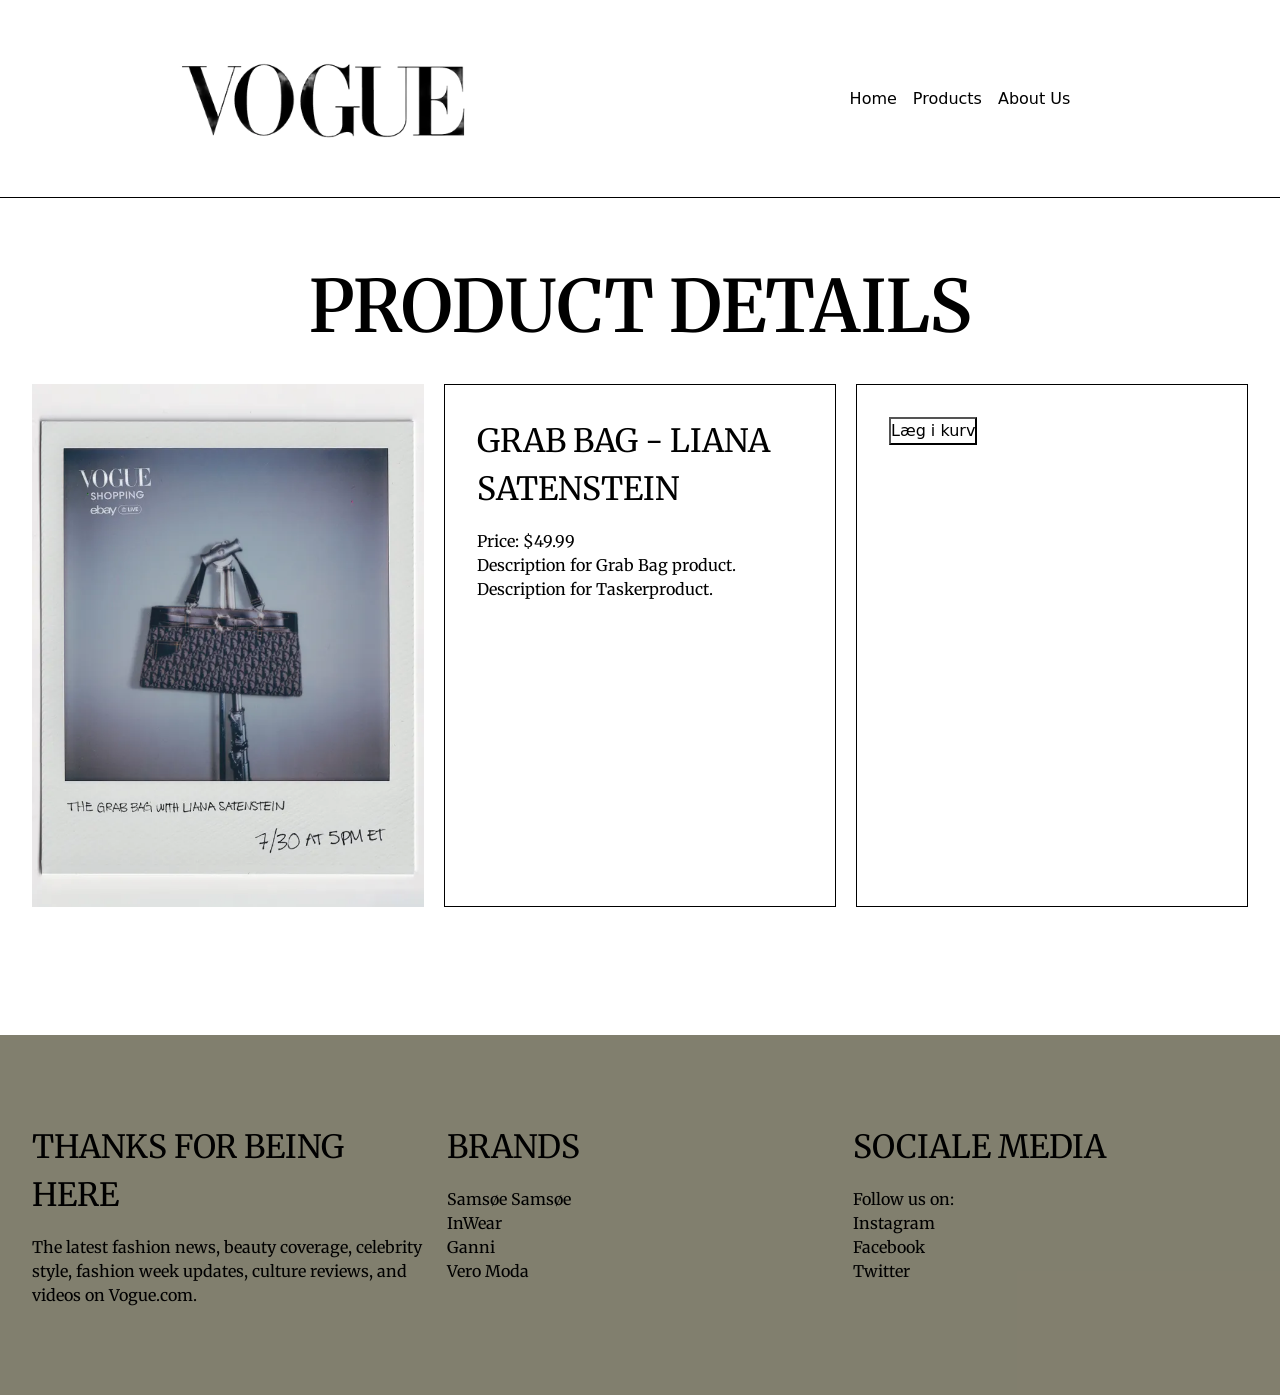
==== detailview.html @ 32348acb "lavet ændringer" ====
<!DOCTYPE html>
<html lang="da">

<head>
    <meta charset="UTF-8">
    <meta name="viewport" content="width=device-width, initial-scale=1.0">
    <meta name="robots" content="noindex, nofollow">
    <link rel="stylesheet" href="style.css">
    <script src="detailview.js"></script>
    <link
        href="https://fonts.googleapis.com/css2?family=Cormorant+Infant:ital,wght@0,300..700;1,300..700&family=Merriweather:ital,opsz,wght@0,18..144,300..900;1,18..144,300..900&display=swap"
        rel="stylesheet">
    <title>Produkt</title>
</head>

<body>
    <header>
        <a href="index.html">
            <img src="img/logo.webp" alt="fashion">
        </a>
        <nav>
            <ul>
                <li><a href="index.html">Home</a></li>
                <li><a href="produktliste.html">Products</a></li>
                <li><a href="om_os.html">About Us</a></li>
            </ul>
        </nav>
    </header>
    <main>
        <h1>Product Details</h1>
        <section class="product_view">
            <img src="img/billed1.webp" alt="Bag" width="400" height="600">
            <div class="product_info">
                <h3>Grab Bag - Liana Satenstein</h3>
                <p>Price: $49.99</p>
                <p>Description for Grab Bag product.</p>
                <p>Description for Taskerproduct.</p>
            </div>

            <div class="product_specifications">
                <button>
                    Læg i kurv
                </button>
            </div>
        </section>
    </main>
    <footer>
        <div class="footer_content">
            <div>
                <h3>Thanks for being here</h3>
                <p>The latest fashion news, beauty coverage, celebrity style, fashion week updates, culture reviews, and
                    videos on
                    Vogue.com.
                </p>
            </div>
            <div>
                <h3>Brands</h3>
                <p>Samsøe Samsøe</p>
                <p>InWear</p>
                <p>Ganni</p>
                <p>Vero Moda</p>
            </div>
            <div>
                <h3>Sociale media</h3>
                <p>Follow us on:
                    <br>Instagram
                    <br>Facebook
                    <br>Twitter
                </p>
            </div>
        </div>
    </footer>
</body>

</html>
---- style.css ----
*,
::before,
::after {
  box-sizing: border-box;
  margin: 0;
  padding: 0;
}

html {
  interpolate-size: allow-keywords;
  font-family: system-ui, sans-serif;
  line-height: 1.5;
  -webkit-font-smoothing: antialiased;
}

h1,
h2 {
  line-height: 1.25;
}

p,
li {
  text-wrap: pretty;
}

img,
svg {
  display: block;
  width: 100%;
  height: auto;
}

label {
  display: block;
}

input,
button,
textarea,
select {
  font: inherit;
  color: inherit;
  background-color: transparent;
  font-size: max(1em, 16px);
}

textarea {
  resize: none;
  min-height: 4lh;
}

legend {
  padding: 0;
}

select,
::picker(select) {
  appearance: base-select;
}

/**************** STYLE **************/

h1 {
  font-size: 4.5rem;
  font-weight: 600;
  text-transform: uppercase;
  text-align: center;
  font-family: "Merriweather", serif;
}
h2 {
  font-size: 2.5rem;
  font-weight: 500;
  text-transform: uppercase;
  text-align: center;
  font-family: "Merriweather", serif;
}
h3 {
  font-size: 1.5rem;
  font-weight: 400;
  margin-bottom: 1rem;
  text-transform: uppercase;
  font-family: "Merriweather", serif;
}
p {
  font-family: "Merriweather", serif;
}
header {
  border-bottom: 1px solid black;
}
a {
  text-decoration: none;
  color: black;
  cursor: pointer;
}
a:hover {
  color: #a39a60;
}

nav {
  display: flex;
  justify-content: center;
  align-items: center;
}
ul {
  display: flex;
  justify-content: center;
  gap: 1rem;
  list-style-type: none;
}
main {
  margin-block: 4rem;
}

/***** Forside ******/
/* Mobil */
.category_list_container {
  display: flex;
  flex-wrap: wrap;
  justify-content: center;
  gap: 1rem;
  margin-top: 3rem;
  background-color: #a39a60;
  padding: 20px 10px 10px 10px;
  margin-inline: 2rem;
  border-radius: 10px;
}

/***** Produktliste ******/
/* Mobil */

.container {
  display: flex;
  flex-wrap: wrap;
  justify-content: center;
  gap: 20px;
  padding: 20px 10px 10px 10px;
}
.product {
  display: grid;
  grid-template-rows: subgrid; /* Har subgrid på */
  grid-row: span 5;
  position: relative;
}
.soldout_tag {
  visibility: hidden;
}
.soldout * {
  opacity: 50%;
}
.soldout .soldout_tag {
  opacity: 100%;
  visibility: visible;
  position: absolute;
  background-color: black;
  color: white;
  padding: 10px;
  top: 0;
  left: 0;
}
.container a {
  border: 1px solid black;
  border-radius: 10px;
  display: flex;
  justify-content: center;
  align-items: center;
}
.container a:hover {
  border: 1px solid black;
  border-radius: 10px;
  background-color: black;
  color: white;
}

/***** Produktside ******/
/* Mobil */
@media (max-width: 768px) {
  .product_view {
    display: flex;
    flex-direction: column;
    align-items: center;
    gap: 1rem;
    padding: 20px 10px 10px 10px;
    margin-inline: 2rem;
  }
}
.product_info {
  border: 1px solid black;
  padding: 2rem;
}

.product_specifications {
  border: 1px solid black;
  padding: 2rem;
  display: block;
}
.product_specifications ul {
  display: block;
}

/* Desktop */
@media (min-width: 768px) {
  /* Generalt */
  header {
    display: grid;
    grid-template-rows: 1fr;
    grid-template-columns: 1fr 1fr;
  }

  /***** Produktliste ******/
  h3 {
    font-size: 2rem;
  }
  .category_list {
    display: grid;
    gap: 1rem;
    grid-template-columns: 1fr 1fr 1fr;
    grid-template-rows: 1fr 1fr;
  }
  .container {
    display: grid;
    grid-template-columns: repeat(auto-fit, minmax(250px, 1fr));
    grid-template-rows: auto auto 1fr auto 1fr;
  }

  /***** Produktside ******/
  .product_view {
    display: grid;
    grid-template-columns: 1fr 1fr 1fr;
    grid-template-rows: subgrid;
    margin-inline: 2rem;
    margin-block: 2rem;
    gap: 20px;
  }

  /* footer */
  footer {
    height: 40vh;
    display: grid;
    grid-template-columns: repeat(3, 1fr);
    grid-template-rows: repeat(3, 1fr);
    background-color: #373318a0;
    padding-inline: 2rem;
    margin-top: 8rem;
  }
  .footer_content {
    display: grid;
    grid-column: 1 / span 3;
    grid-template-columns: subgrid;
    grid-template-rows: subgrid;
    grid-row: 2;
    gap: 20px;
  }
}
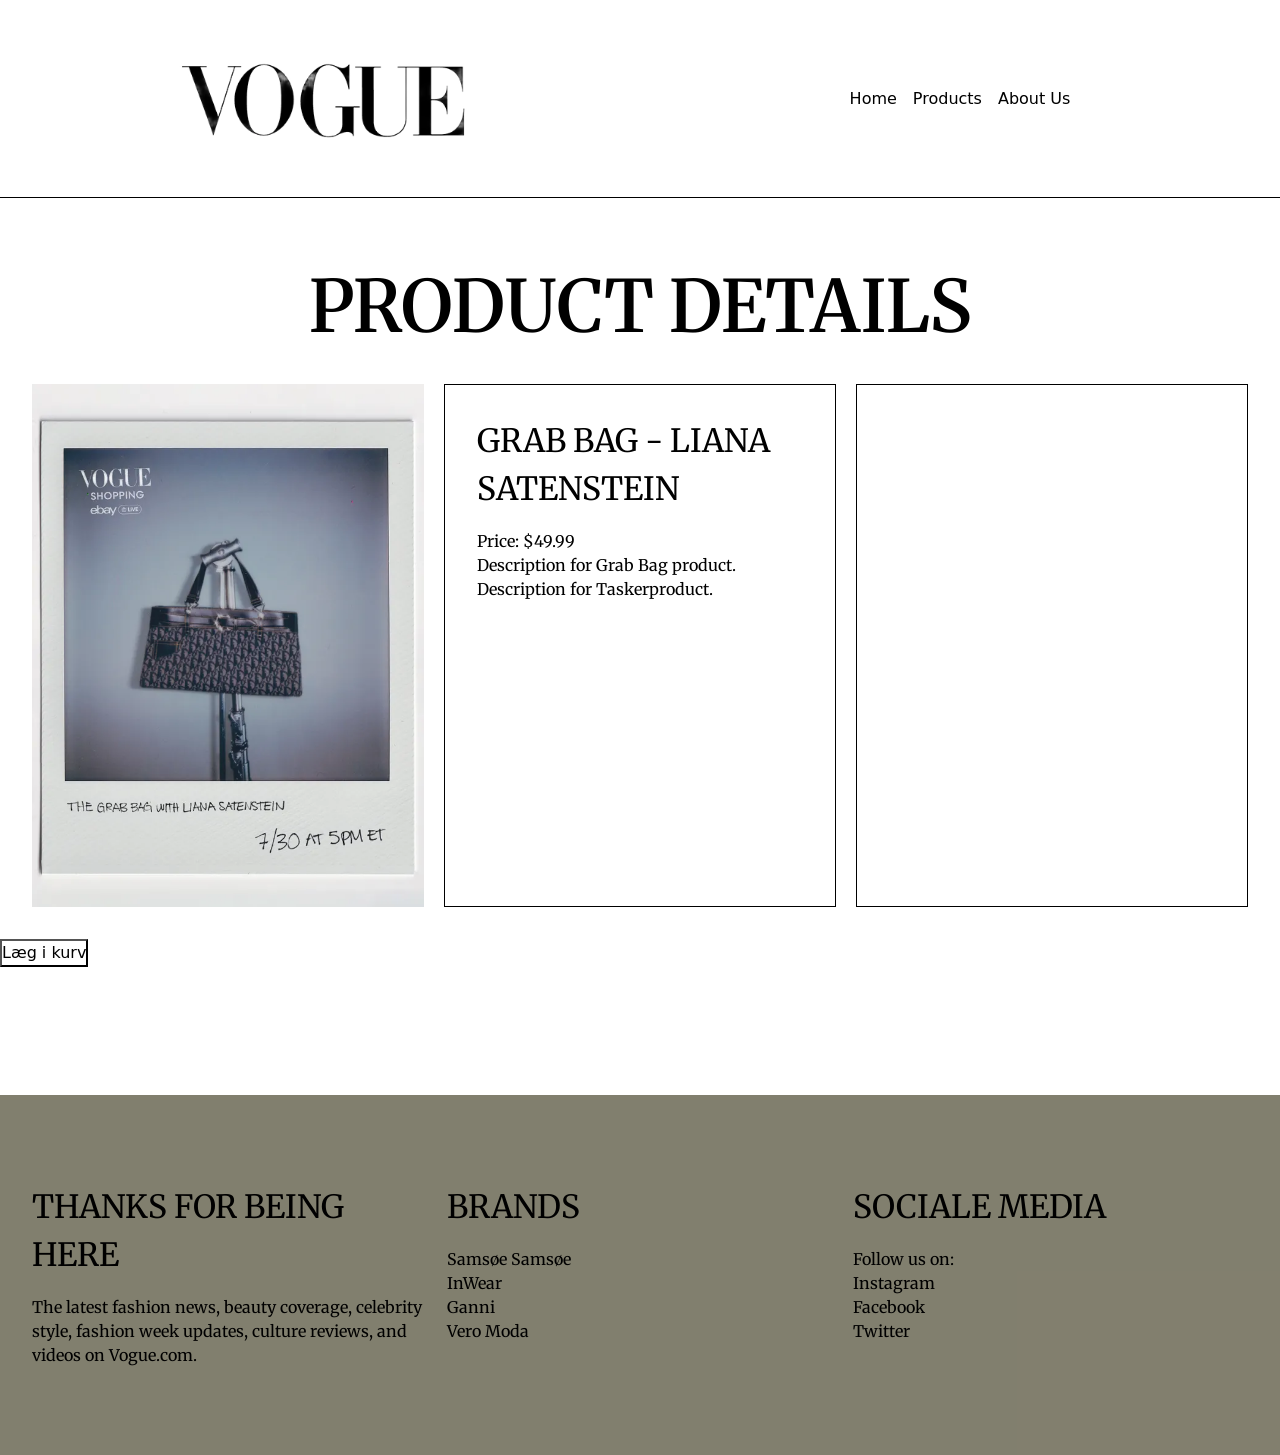
==== commit 769891f4: "lavet detailview færdigt" ====
--- a/detailview.html
+++ b/detailview.html
@@ -6,7 +6,7 @@
     <meta name="viewport" content="width=device-width, initial-scale=1.0">
     <meta name="robots" content="noindex, nofollow">
     <link rel="stylesheet" href="style.css">
-    <script src="detailview.js"></script>
+    <script src="detailview.js" defer></script>
     <link
         href="https://fonts.googleapis.com/css2?family=Cormorant+Infant:ital,wght@0,300..700;1,300..700&family=Merriweather:ital,opsz,wght@0,18..144,300..900;1,18..144,300..900&display=swap"
         rel="stylesheet">
@@ -29,20 +29,23 @@
     <main>
         <h1>Product Details</h1>
         <section class="product_view">
-            <img src="img/billed1.webp" alt="Bag" width="400" height="600">
+            <div class="detail_img">
+                <img src="img/billed1.webp" alt="Bag" width="400" height="600">
+            </div>
             <div class="product_info">
-                <h3>Grab Bag - Liana Satenstein</h3>
-                <p>Price: $49.99</p>
-                <p>Description for Grab Bag product.</p>
-                <p>Description for Taskerproduct.</p>
+                <h3 class="detail_model">Grab Bag - Liana Satenstein</h3>
+                <p class="detail_model">Price: $49.99</p>
+                <p class="detail_model">Description for Grab Bag product.</p>
+                <p class="detail_model">Description for Taskerproduct.</p>
             </div>
 
             <div class="product_specifications">
-                <button>
-                    Læg i kurv
-                </button>
+
             </div>
         </section>
+        <button class="button">
+            Læg i kurv
+        </button>
     </main>
     <footer>
         <div class="footer_content">
--- a/style.css
+++ b/style.css
@@ -196,6 +196,8 @@
 .product_specifications ul {
   display: block;
 }
+.button {
+}
 
 /* Desktop */
 @media (min-width: 768px) {
